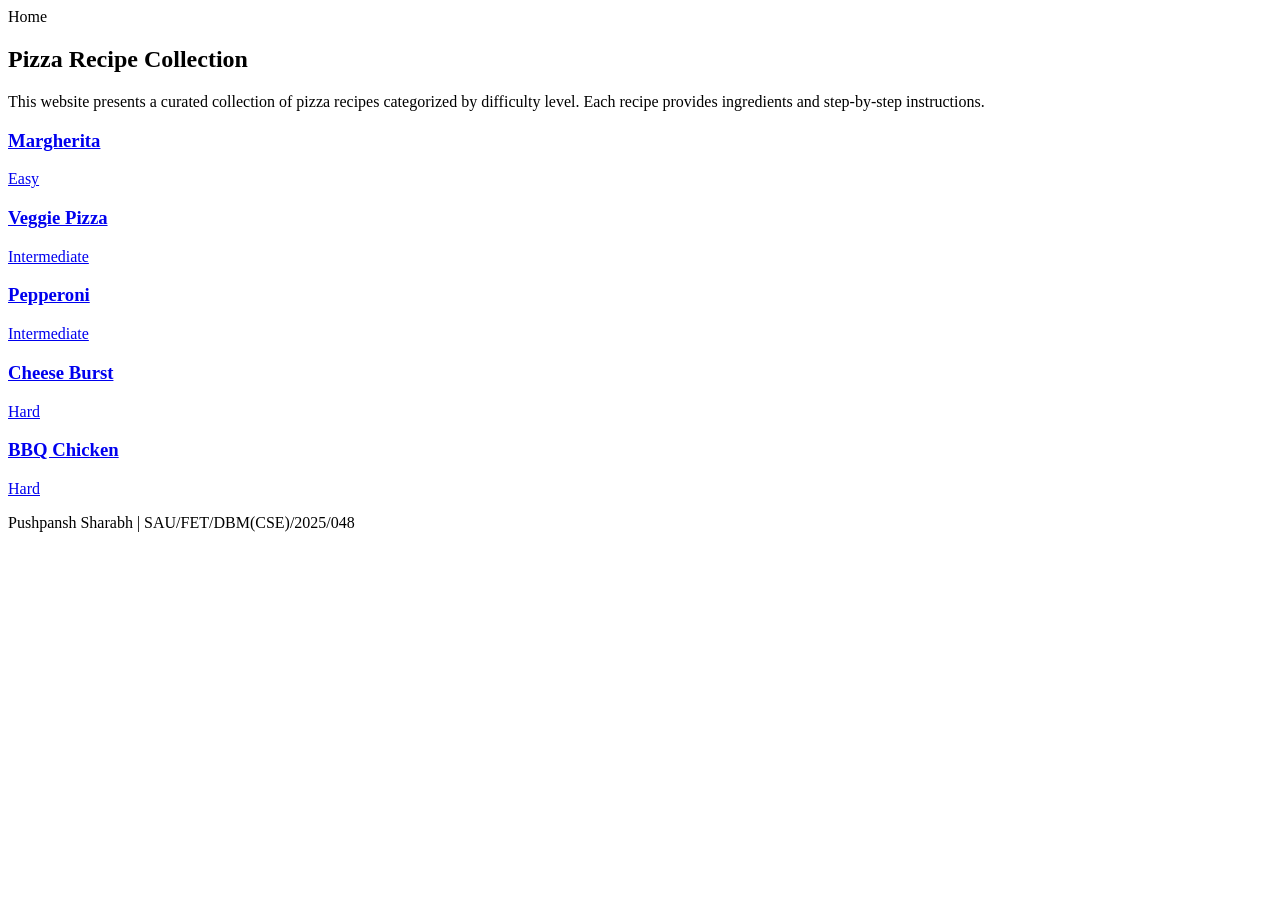
==== Pushpansh_Assignment 3/Recipe-Website/index.html @ f6f51502 "Rename Index.html to index.html" ====
<!DOCTYPE html>
<html>
<head>
  <title>Pizza Recipes</title>
  <link rel="stylesheet" href="css/style.css">
</head>
<body>

<nav>Home</nav>

<section class="hero">
  <h1>Pizza Recipe Collection</h1>
  <p>This website presents a curated collection of pizza recipes categorized by difficulty level. Each recipe provides ingredients and step-by-step instructions.</p>
</section>

<div class="card-container">

  <div class="card">
    <a href="margherita.html">
      <h3>Margherita</h3>
      <p class="easy">Easy</p>
    </a>
  </div>

  <div class="card">
    <a href="veggie.html">
      <h3>Veggie Pizza</h3>
      <p class="medium">Intermediate</p>
    </a>
  </div>

  <div class="card">
    <a href="pepperoni.html">
      <h3>Pepperoni</h3>
      <p class="medium">Intermediate</p>
    </a>
  </div>

  <div class="card">
    <a href="cheese.html">
      <h3>Cheese Burst</h3>
      <p class="hard">Hard</p>
    </a>
  </div>

  <div class="card">
    <a href="bbq.html">
      <h3>BBQ Chicken</h3>
      <p class="hard">Hard</p>
    </a>
  </div>

</div>

<footer>
Pushpansh Sharabh | SAU/FET/DBM(CSE)/2025/048
</footer>

</body>
</html>
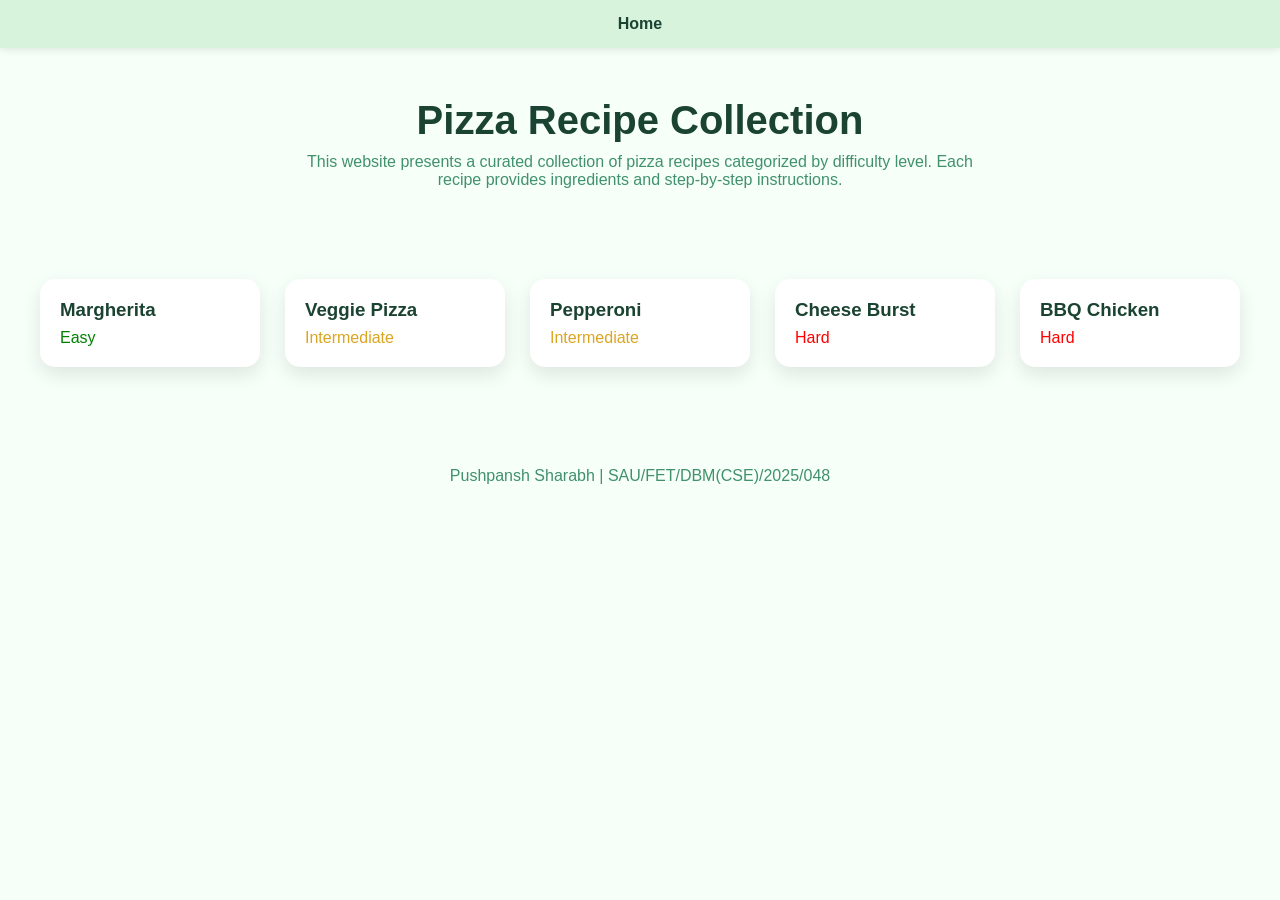
==== commit 885527fa: "Fix HTML formatting and update stylesheet path" ====
--- a/Pushpansh_Assignment 3/Recipe-Website/index.html
+++ b/Pushpansh_Assignment 3/Recipe-Website/index.html
@@ -2,7 +2,7 @@
 <html>
 <head>
   <title>Pizza Recipes</title>
-  <link rel="stylesheet" href="css/style.css">
+  <link rel="stylesheet" href="CSS/style.css">
 </head>
 <body>
 
--- a/Pushpansh_Assignment 3/Recipe-Website/CSS/style.css
+++ b/Pushpansh_Assignment 3/Recipe-Website/CSS/style.css
@@ -0,0 +1,117 @@
+* {
+  margin: 0;
+  padding: 0;
+  box-sizing: border-box;
+}
+
+body {
+  font-family: Arial, sans-serif;
+  background: #f6fff8;
+  color: #1b4332;
+}
+
+
+a {
+  text-decoration: none;
+  color: inherit;
+}
+
+
+nav {
+  background: #d8f3dc;
+  padding: 15px;
+  text-align: center;
+  font-weight: bold;
+  box-shadow: 0 2px 8px rgba(0,0,0,0.1);
+}
+
+
+.hero {
+  text-align: center;
+  padding: 50px 20px;
+}
+
+.hero h1 {
+  font-size: 2.5rem;
+  margin-bottom: 10px;
+}
+
+.hero p {
+  max-width: 700px;
+  margin: auto;
+  color: #40916c;
+}
+
+
+.card-container {
+  display: grid;
+  grid-template-columns: repeat(auto-fit, minmax(220px, 1fr));
+  gap: 25px;
+  padding: 40px;
+}
+
+.card {
+  background: white;
+  padding: 20px;
+  border-radius: 15px;
+  box-shadow: 0 8px 20px rgba(0,0,0,0.1);
+  transition: 0.3s;
+}
+
+.card:hover {
+  transform: translateY(-8px);
+  box-shadow: 0 15px 35px rgba(0,0,0,0.2);
+}
+
+.card h3 {
+  margin-bottom: 8px;
+}
+
+
+.easy { color: green; }
+.medium { color: goldenrod; }
+.hard { color: red; }
+
+.recipe {
+  max-width: 800px;
+  margin: auto;
+  padding: 40px;
+}
+
+.section-box {
+  background: white;
+  padding: 20px;
+  margin-top: 20px;
+  border-radius: 12px;
+  box-shadow: 0 5px 15px rgba(0,0,0,0.1);
+}
+
+
+footer {
+  text-align: center;
+  padding: 20px;
+  margin-top: 40px;
+  color: #40916c;
+}
+
+.recipe img {
+  width: 100%;
+  border-radius: 12px;
+  margin: 20px 0;
+  box-shadow: 0 5px 15px rgba(0,0,0,0.15);
+}
+
+.recipe h1 {
+  margin-bottom: 10px;
+}
+
+.recipe p {
+  margin-bottom: 20px;
+  line-height: 1.6;
+}
+
+.section-box ul,
+.section-box ol {
+  margin-left: 20px;
+  line-height: 1.8;
+}
